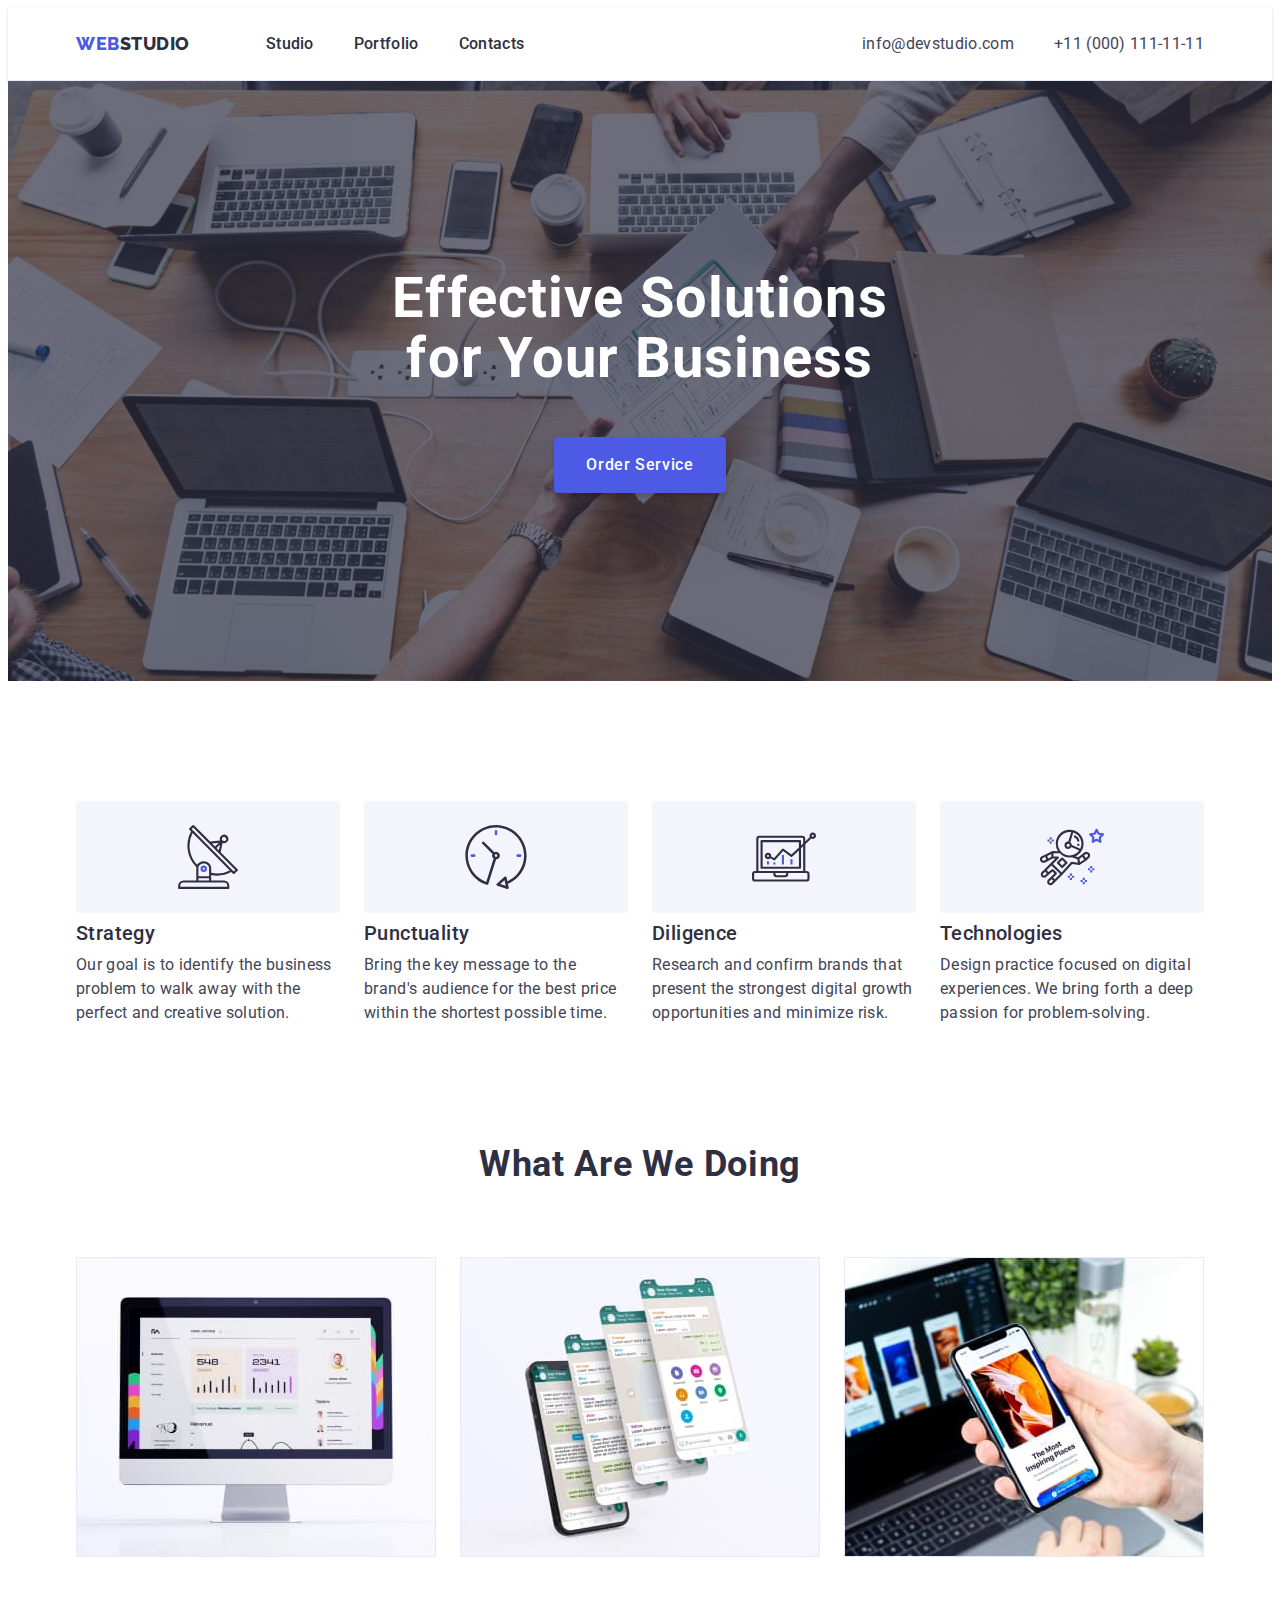
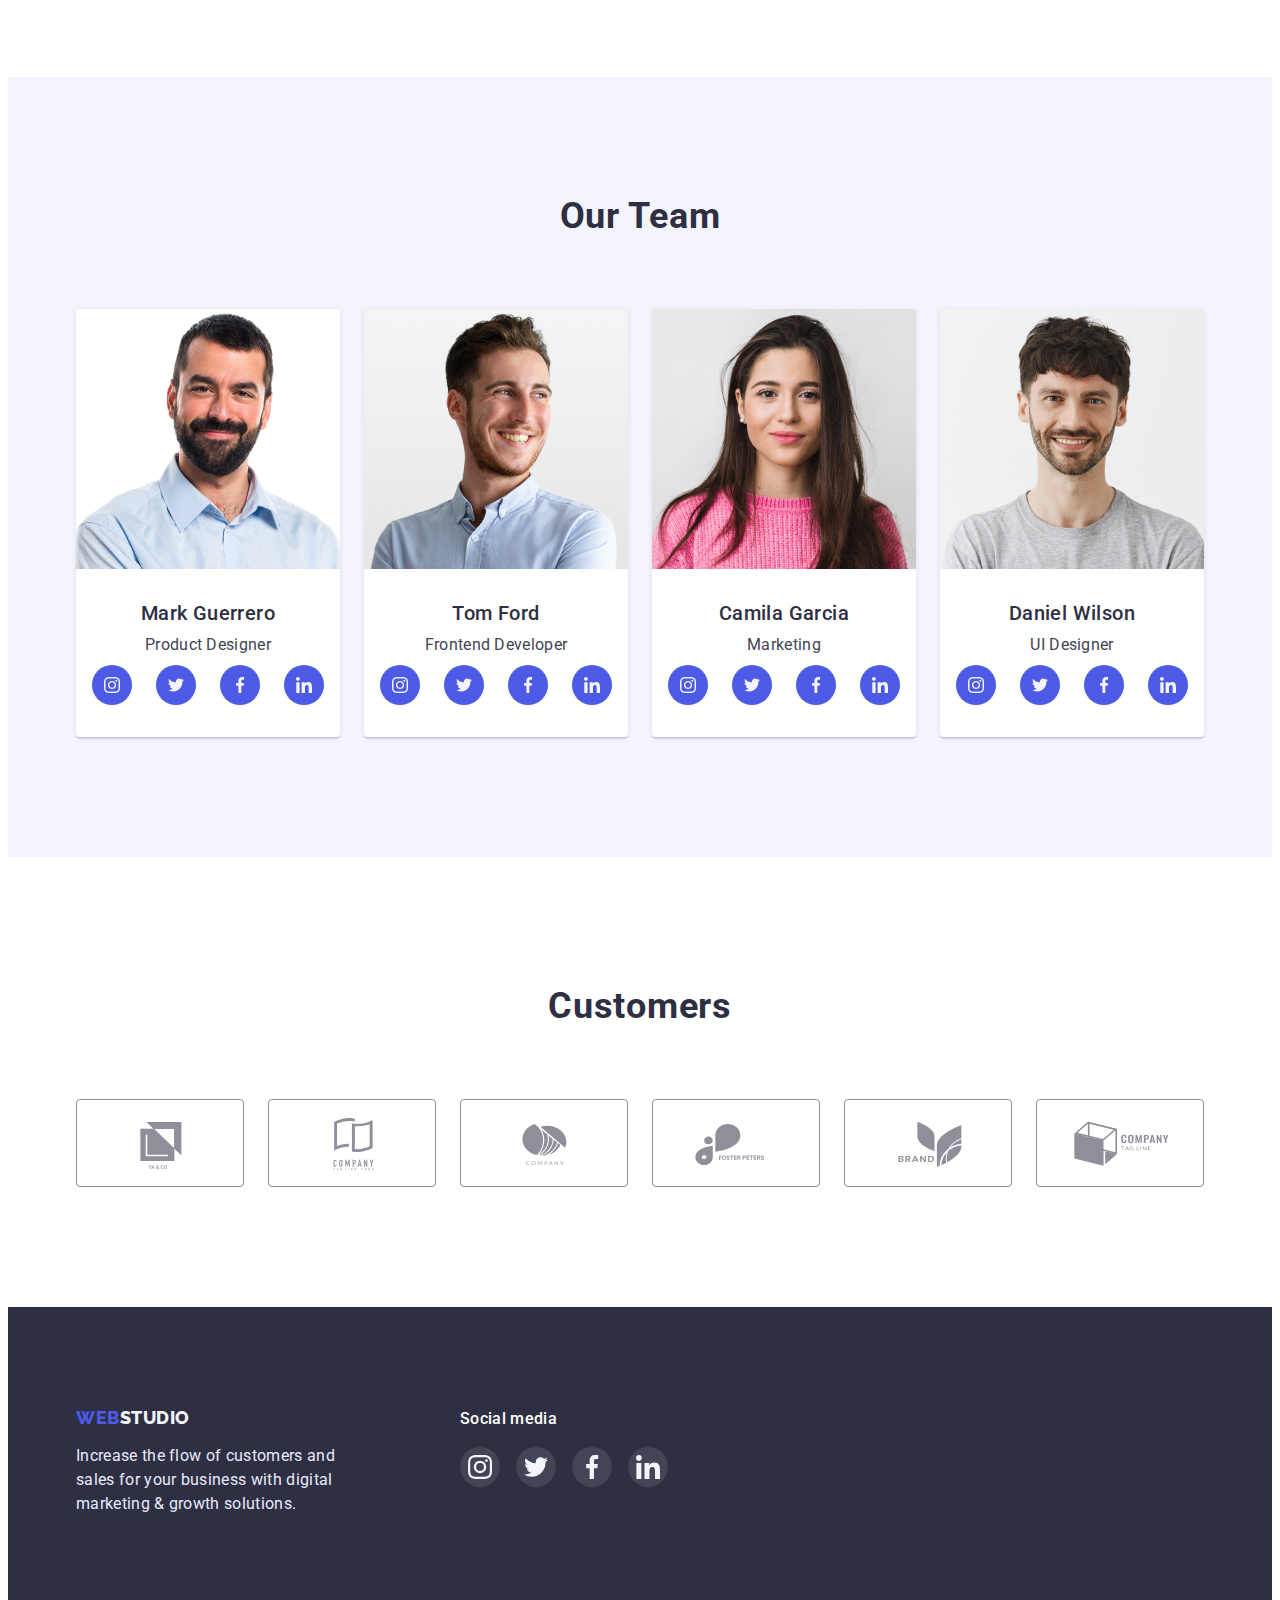
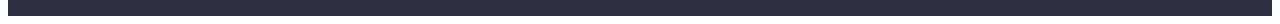
==== index.html @ 8985b39b "Initial commit" ====
<!DOCTYPE html>
<html lang="en">
  <head>
    <meta charset="UTF-8" />
    <meta http-equiv="X-UA-Compatible" content="IE=edge" />
    <meta name="viewport" content="width=device-width, initial-scale=1.0" />
    <title>WebStudio</title>
    <link rel="preconnect" href="https://fonts.googleapis.com" />
    <link rel="preconnect" href="https://fonts.gstatic.com" crossorigin />
    <link
      href="https://fonts.googleapis.com/css2?family=Raleway:wght@800&family=Roboto:wght@400;500;700;900&display=swap"
      rel="stylesheet"
    />
    <link
      rel="stylesheet"
      href="https://cdnjs.cloudflare.com/ajax/libs/modern-normalize/1.1.0/modern-normalize.min.css"
      integrity="sha512-wpPYUAdjBVSE4KJnH1VR1HeZfpl1ub8YT/NKx4PuQ5NmX2tKuGu6U/JRp5y+Y8XG2tV+wKQpNHVUX03MfMFn9Q=="
      crossorigin="anonymous"
      referrerpolicy="no-referrer"
    />
    <link rel="stylesheet" href="./css/styles.css" />
  </head>
  <body>
    <!-- Top line -->
    <header class="top-line">
      <div class="container">
        <div class="nav-box">
          <nav class="navigation">
            <a href="./index.html" class="logo link"
              >Web<span class="decoration-color">Studio</span></a
            >
            <ul class="site-nav list">
              <li class="site-nav-item">
                <a href="./index.html" class="link">Studio</a>
              </li>
              <li class="site-nav-item">
                <a href="./portfolio.html" class="link">Portfolio</a>
              </li>
              <li class="site-nav-item">
                <a href="" class="link">Contacts</a>
              </li>
            </ul>
          </nav>

          <address class="contact">
            <ul class="contact-list list">
              <li class="contact-item">
                <a href="mailto:info@devstudio.com" class="contact-list link"
                  >info@devstudio.com</a
                >
              </li>
              <li class="contact-item">
                <a href="tel:+110001111111" class="contact-list link"
                  >+11 (000) 111-11-11</a
                >
              </li>
            </ul>
          </address>
        </div>
      </div>
    </header>
    <main>
      <!-- hero image -->
      <section class="hero-image">
        <h1 class="hero-text">Effective Solutions for Your Business</h1>
        <button type="button" class="button">Order Service</button>
      </section>
      <!-- Section 1 -->
      <section class="features">
        <div class="container">
          <h2 class="features-title section-title">Features</h2>
          <ul class="features-list list">
            <li class="features-item">
              <div class="feature-icon">
                <svg class="feature-icon-list" width="64" height="64">
                  <use href="./images/icons.svg#icon-antenna"></use>
                </svg>
              </div>
              <h3 class="description-title">Strategy</h3>
              <p class="features-text text">
                Our goal is to identify the business problem to walk away with
                the perfect and creative solution.
              </p>
            </li>
            <li class="features-item">
              <div class="feature-icon">
                <svg class="feature-icon-list" width="64" height="64">
                  <use href="./images/icons.svg#icon-clock"></use>
                </svg>
              </div>
              <h3 class="description-title">Punctuality</h3>
              <p class="features-text text">
                Bring the key message to the brand's audience for the best price
                within the shortest possible time.
              </p>
            </li>
            <li class="features-item">
              <div class="feature-icon">
                <svg class="feature-icon-list" width="64" height="64">
                  <use href="./images/icons.svg#icon-diagram"></use>
                </svg>
              </div>
              <h3 class="description-title">Diligence</h3>
              <p class="features-text text">
                Research and confirm brands that present the strongest digital
                growth opportunities and minimize risk.
              </p>
            </li>
            <li class="features-item">
              <div class="feature-icon">
                <svg class="feature-icon-list" width="64" height="64">
                  <use href="./images/icons.svg#icon-astronaut"></use>
                </svg>
              </div>
              <h3 class="description-title">Technologies</h3>
              <p class="features-text text">
                Design practice focused on digital experiences. We bring forth a
                deep passion for problem-solving.
              </p>
            </li>
          </ul>
        </div>
      </section>
      <!-- Section 2 -->
      <section class="our-job">
        <div class="container">
          <h2 class="job section-title">What are we doing</h2>
          <ul class="our-job-list list">
            <li class="our-job-item">
              <img src="./images/img1.jpg" alt="monitor screen" width="360" />
            </li>
            <li class="our-job-item">
              <img
                src="./images/img2.jpg"
                alt="mobile tel screens"
                width="360"
              />
            </li>
            <li class="our-job-item">
              <img
                src="./images/img3.jpg"
                alt="telephone in hand"
                width="360"
              />
            </li>
          </ul>
        </div>
      </section>
      <!-- Section 3 -->
      <section class="our-team-section">
        <div class="container">
          <h2 class="team section-title">Our Team</h2>
          <ul class="team-list list">
            <li class="team-list-item">
              <img
                src="./images/team1.jpg"
                alt="Product Designer"
                width="264"
              />
              <h3 class="team-item description-title">Mark Guerrero</h3>
              <p class="text">Product Designer</p>
              <div class="social-links">
                <ul class="social-link-list list">
                  <li class="social-link-item">
                    <a href="" class="social-link">
                      <svg class="social-link-icon" width="16" height="16">
                        <use href="./images/icons.svg#icon-instagram"></use>
                      </svg>
                    </a>
                  </li>
                  <li class="social-link-item">
                    <a href="" class="social-link">
                      <svg class="social-link-icon" width="16" height="16">
                        <use href="./images/icons.svg#icon-twitter"></use>
                      </svg>
                    </a>
                  </li>
                  <li class="social-link-item">
                    <a href="" class="social-link">
                      <svg class="social-link-icon" width="16" height="16">
                        <use href="./images/icons.svg#icon-facebook"></use>
                      </svg>
                    </a>
                  </li>
                  <li class="social-link-item">
                    <a href="" class="social-link">
                      <svg class="social-link-icon" width="16" height="16">
                        <use href="./images/icons.svg#icon-linkedin"></use>
                      </svg>
                    </a>
                  </li>
                </ul>
              </div>
            </li>
            <li class="team-list-item">
              <img
                src="./images/team2.jpg"
                alt="Frontend Developer"
                width="264"
              />
              <h3 class="team-item description-title">Tom Ford</h3>
              <p class="text">Frontend Developer</p>
              <div class="social-links">
                <ul class="social-link-list list">
                  <li class="social-link-item">
                    <a href="" class="social-link">
                      <svg class="social-link-icon" width="16" height="16">
                        <use href="./images/icons.svg#icon-instagram"></use>
                      </svg>
                    </a>
                  </li>
                  <li class="social-link-item">
                    <a href="" class="social-link">
                      <svg class="social-link-icon" width="16" height="16">
                        <use href="./images/icons.svg#icon-twitter"></use>
                      </svg>
                    </a>
                  </li>
                  <li class="social-link-item">
                    <a href="" class="social-link">
                      <svg class="social-link-icon" width="16" height="16">
                        <use href="./images/icons.svg#icon-facebook"></use>
                      </svg>
                    </a>
                  </li>
                  <li class="social-link-item">
                    <a href="" class="social-link">
                      <svg class="social-link-icon" width="16" height="16">
                        <use href="./images/icons.svg#icon-linkedin"></use>
                      </svg>
                    </a>
                  </li>
                </ul>
              </div>
            </li>
            <li class="team-list-item">
              <img src="./images/team3.jpg" alt="Marketing" width="264" />
              <h3 class="team-item description-title">Camila Garcia</h3>
              <p class="text">Marketing</p>
              <div class="social-links">
                <ul class="social-link-list list">
                  <li class="social-link-item">
                    <a href="" class="social-link">
                      <svg class="social-link-icon" width="16" height="16">
                        <use href="./images/icons.svg#icon-instagram"></use>
                      </svg>
                    </a>
                  </li>
                  <li class="social-link-item">
                    <a href="" class="social-link">
                      <svg class="social-link-icon" width="16" height="16">
                        <use href="./images/icons.svg#icon-twitter"></use>
                      </svg>
                    </a>
                  </li>
                  <li class="social-link-item">
                    <a href="" class="social-link">
                      <svg class="social-link-icon" width="16" height="16">
                        <use href="./images/icons.svg#icon-facebook"></use>
                      </svg>
                    </a>
                  </li>
                  <li class="social-link-item">
                    <a href="" class="social-link">
                      <svg class="social-link-icon" width="16" height="16">
                        <use href="./images/icons.svg#icon-linkedin"></use>
                      </svg>
                    </a>
                  </li>
                </ul>
              </div>
            </li>
            <li class="team-list-item">
              <img src="./images/team4.jpg" alt="UI Designer" width="264" />
              <h3 class="team-item description-title">Daniel Wilson</h3>
              <p class="text">UI Designer</p>
              <div class="social-links">
                <ul class="social-link-list list">
                  <li class="social-link-item">
                    <a href="" class="social-link">
                      <svg class="social-link-icon" width="16" height="16">
                        <use href="./images/icons.svg#icon-instagram"></use>
                      </svg>
                    </a>
                  </li>
                  <li class="social-link-item">
                    <a href="" class="social-link">
                      <svg class="social-link-icon" width="16" height="16">
                        <use href="./images/icons.svg#icon-twitter"></use>
                      </svg>
                    </a>
                  </li>
                  <li class="social-link-item">
                    <a href="" class="social-link">
                      <svg class="social-link-icon" width="16" height="16">
                        <use href="./images/icons.svg#icon-facebook"></use>
                      </svg>
                    </a>
                  </li>
                  <li class="social-link-item">
                    <a href="" class="social-link">
                      <svg class="social-link-icon" width="16" height="16">
                        <use href="./images/icons.svg#icon-linkedin"></use>
                      </svg>
                    </a>
                  </li>
                </ul>
              </div>
            </li>
          </ul>
        </div>
      </section>
      <!-- Section 4 -->
      <section class="customers">
        <div class="container">
          <h2 class="customers-title section-title">Customers</h2>
          <ul class="customers-list list">
            <li class="customers-list-item">
              <a href="" class="customers-link">
                <svg class="customers-icon" width="104" height="56">
                  <use href="./images/icons.svg#icon-logo-company1"></use>
                </svg>
              </a>
            </li>
            <li class="customers-list-item">
              <a href="" class="customers-link">
                <svg class="customers-icon" width="104" height="56">
                  <use href="./images/icons.svg#icon-logo-company2"></use>
                </svg>
              </a>
            </li>
            <li class="customers-list-item">
              <a href="" class="customers-link">
                <svg class="customers-icon" width="104" height="56">
                  <use href="./images/icons.svg#icon-logo-company3"></use>
                </svg>
              </a>
            </li>
            <li class="customers-list-item">
              <a href="" class="customers-link">
                <svg class="customers-icon" width="104" height="56">
                  <use href="./images/icons.svg#icon-logo-company4"></use>
                </svg>
              </a>
            </li>
            <li class="customers-list-item">
              <a href="" class="customers-link">
                <svg class="customers-icon" width="104" height="56">
                  <use href="./images/icons.svg#icon-logo-company5"></use>
                </svg>
              </a>
            </li>
            <li class="customers-list-item">
              <a href="" class="customers-link">
                <svg class="customers-icon" width="104" height="56">
                  <use href="./images/icons.svg#icon-logo-company6"></use>
                </svg>
              </a>
            </li>
          </ul>
        </div>
      </section>
    </main>
    <!-- Footer -->
    <footer class="footer">
      <div class="footer-content container">
        <div class="footer-logo">
          <a href="./index.html" class="logo link"
            >Web<span class="decoration-color-footer">Studio</span></a
          >
          <p class="footer-text">
            Increase the flow of customers and sales for your business with
            digital marketing & growth solutions.
          </p>
        </div>

        <div class="footer-social-links">
          <p class="soc-link-text">Social media</p>
          <ul class="footer-social-list list">
            <li class="footer-social-item">
              <a href="" class="footer-social-link">
                <svg class="footer-social-icon" width="24" height="24">
                  <use href="./images/icons.svg#icon-instagram"></use>
                </svg>
              </a>
            </li>
            <li class="footer-social-item">
              <a href="" class="footer-social-link">
                <svg class="footer-social-icon" width="24" height="24">
                  <use href="./images/icons.svg#icon-twitter"></use>
                </svg>
              </a>
            </li>
            <li class="footer-social-item">
              <a href="" class="footer-social-link">
                <svg class="footer-social-icon" width="24" height="24">
                  <use href="./images/icons.svg#icon-facebook"></use>
                </svg>
              </a>
            </li>
            <li class="footer-social-item">
              <a href="" class="footer-social-link">
                <svg class="footer-social-icon" width="24" height="24">
                  <use href="./images/icons.svg#icon-linkedin"></use>
                </svg>
              </a>
            </li>
          </ul>
        </div>
      </div>
    </footer>
  </body>
</html>
---- css/styles.css ----
:root {
  --primery-text-color: #434455;
  --title-text-color: #2e2f42;
  --main-beckground-color: #e5e5e5;
  --dark-beckground-color: #2e2f42;
  --primery-brand: #4d5ae5;
  --accent: #e7e9fc;
  --white: #ffffff;
  --light: #f4f4fd;
  --subtitle-text: #8e8f99;
  --pressed: #404bbf;
  --success: #31d0aa;

  --card-set-gap: 24px;
}

html {
  box-sizing: border-box;
}
*,
*::before,
*::after {
  box-sizing: border-box;
}

body {
  background-color: var(--white);
  color: var(--primery-text-color);
  font-family: "Roboto", sans-serif;
  font-size: 16px;
}

h1,
h2,
h3,
h4,
h5,
h6,
p,
ul {
  margin: 0;
  padding: 0;
}

img {
  display: block;
  max-width: 100%;
  height: auto;
}

.list {
  list-style: none;
}

.link {
  text-decoration: none;
}

.text {
  color: var(--primery-text-color);
  line-height: 1.5;
  letter-spacing: 0.02em;
}

/* header */
.top-line {
  border-bottom: 1px solid #e7e9fc;
  box-shadow: 0px 2px 1px rgba(46, 47, 66, 0.08),
    0px 1px 1px rgba(46, 47, 66, 0.16), 0px 1px 6px rgba(46, 47, 66, 0.08);
}

/* outline: 2px solid tomato; */

.container {
  width: 1158px;
  margin: 0 auto;
  padding: 0 15px;
}

.nav-box {
  display: flex;
}

.logo {
  font-family: "Raleway", sans-serif;
  font-style: normal;
  font-weight: 800;
  font-size: 18px;
  line-height: 1.17;
  letter-spacing: 0.03em;
  text-transform: uppercase;
  color: var(--primery-brand);
}

.navigation {
  display: flex;
  align-items: center;
}

.decoration-color {
  color: var(--title-text-color);
}

.site-nav {
  display: flex;
  margin-left: 76px;

  font-weight: 500;
  line-height: 1.5;
  letter-spacing: 0.02em;
}

.site-nav .site-nav-item + .site-nav-item {
  margin-left: 40px;
}

.site-nav .link {
  display: block;
  padding-top: 24px;
  padding-bottom: 24px;

  color: var(--title-text-color);
}

.site-nav .link:hover,
.site-nav .link:focus {
  color: var(--pressed);
}

.contact {
  margin-left: auto;

  font-style: normal;
}

.contact-list {
  display: flex;

  color: var(--primery-text-color);
  line-height: 1.5;
  letter-spacing: 0.02em;
}

.contact-list .contact-item + .contact-item {
  margin-left: 40px;
}

.contact-list .link {
  display: block;
  padding-top: 24px;
  padding-bottom: 24px;
}

.contact-list .link:hover,
.contact-list .link:focus {
  color: var(--pressed);
}

/* hero image */
.hero-image {
  margin: 0 auto;
  padding: 188px 0;
  max-width: 1440px;

  background-image: linear-gradient(
      rgba(46, 47, 66, 0.7),
      rgba(46, 47, 66, 0.7)
    ),
    url(../images/hero-bg.jpg);
  background-repeat: no-repeat;
  background-position: center;
  background-size: cover;
  background-color: var(--dark-beckground-color);

  color: var(--white);
  text-align: center;
}

.hero-text {
  width: 496px;
  margin: 0 auto;

  font-size: 56px;
  line-height: 1.07;
  text-align: center;
  letter-spacing: 0.02em;
}

/* button */
.button {
  padding: 16px 32px;
  margin-top: 48px;
  min-width: 169px;
  border: transparent;
  border-radius: 4px;
  box-shadow: 0px 4px 4px rgba(0, 0, 0, 0.15);

  color: var(--white);
  background-color: var(--primery-brand);
  font-family: "Roboto", sans-serif;
  font-weight: 500;
  font-size: 16px;
  line-height: 1.5;
  letter-spacing: 0.04em;
  cursor: pointer;
}

.button:hover,
.button:focus {
  background-color: var(--pressed);
  color: var(--white);
  border-color: transparent;
  outline: none;
}

.button-portfolio {
  border-radius: 4px;
  padding: 12px 24px;
  min-width: 69px;
  border: 1px solid #e7e9fc;

  color: var(--primery-brand);
  background-color: var(--light);
  font-family: "Roboto", sans-serif;
  font-weight: 500;
  font-size: 16px;
  line-height: 1.5;
  letter-spacing: 0.04em;
  cursor: pointer;
}

.button-portfolio:hover,
.button-portfolio:focus {
  background-color: var(--pressed);
  color: var(--white);
  border-color: transparent;
  outline: none;
  box-shadow: 0px 3px 1px rgba(0, 0, 0, 0.1), 0px 2px 1px rgba(0, 0, 0, 0.08),
    0px 2px 2px rgba(0, 0, 0, 0.12);
}

/* .button.primery {
  color: var(--white);
  background-color: var(--pressed);
}

.button.secondary {
  color: var(--primery-brand);
  background-color: var(--light);
} */

/* section 1 */
.features {
  padding-top: 120px;
  padding-bottom: 120px;
}

.features-title {
  position: absolute;
  width: 1px;
  height: 1px;
  margin: -1px;
  border: 0;
  padding: 0;
  white-space: nowrap;
  clip-path: inset(100%);
  clip: rect(0 0 0 0);
  overflow: hidden;
}

.features-list {
  display: flex;
  justify-content: space-between;
}

.features-list > .features-item {
  flex-basis: calc((100% - 72px) / 4);
}

.feature-icon {
  display: flex;
  align-items: center;
  justify-content: center;
  min-height: 112px;
  margin-bottom: 8px;
  border-radius: 4px;

  background-color: var(--light);
}

.description-title {
  margin-bottom: 8px;

  font-weight: 500;
  color: var(--title-text-color);
  font-size: 20px;
  line-height: 1.2;
  letter-spacing: 0.02em;
}

/* section 2 */
.our-job {
  padding-bottom: 120px;
}

.section-title {
  font-size: 36px;
  line-height: 1.11;
  text-align: center;
  letter-spacing: 0.02em;
  text-transform: capitalize;
  color: var(--title-text-color);
}

.our-job-list {
  display: flex;
  margin-top: 72px;
  justify-content: space-between;
}

.our-job-list > .our-job-item {
  flex-basis: calc((100% - 48px) / 3);
}

/* section 3 */
.our-team-section {
  padding-top: 120px;
  padding-bottom: 120px;

  background-color: var(--light);
}

.team-list {
  display: flex;
  justify-content: space-between;
  margin-top: 72px;
}

.team-list-item {
  padding-bottom: 32px;
  text-align: center;
  box-shadow: 0px 1px 6px rgba(46, 47, 66, 0.08),
    0px 1px 1px rgba(46, 47, 66, 0.16), 0px 2px 1px rgba(46, 47, 66, 0.08);
  border-radius: 0px 0px 4px 4px;

  background-color: var(--white);
}

.team-item {
  margin-top: 32px;
}

.social-links {
  margin-top: 8px;
}

.social-link-list {
  display: flex;
  justify-content: center;
  align-items: center;
  gap: 24px;
  margin-top: 8px;
}

.social-link {
  display: flex;
  justify-content: center;
  align-items: center;
  width: 40px;
  height: 40px;
  border-radius: 50%;
  background-color: var(--primery-brand);
}

.social-link:hover,
.social-link:focus {
  background-color: var(--pressed);
  outline: none;
}

.social-link-icon {
  fill: var(--light);
}

/* section 4 */
.customers {
  padding-top: 130px;
  padding-bottom: 120px;
}

.customers-list {
  display: flex;
  justify-content: center;
  align-items: center;
  gap: 24px;
  margin-top: 72px;
}

.customers-link {
  display: flex;
  justify-content: center;
  align-items: center;
  width: 168px;
  height: 88px;
  border: 1px solid var(--subtitle-text);
  border-radius: 4px;
}

.customers-link:hover,
.customers-link:focus {
  color: var(--pressed);
  border-color: var(--pressed);
}

.customers-icon {
  fill: var(--subtitle-text);
}

.customers-link:hover .customers-icon,
.customers-link:focus .customers-icon {
  fill: var(--pressed);
}

/* footer */
.footer {
  padding-top: 100px;
  padding-bottom: 100px;

  background-color: var(--dark-beckground-color);
  color: var(--accent);
}

.footer-content {
  display: flex;
  align-items: flex-start;
}

.footer-logo {
  width: 264px;
}

.decoration-color-footer {
  color: var(--light);
}

.footer-text {
  margin-top: 16px;
  width: 264px;

  line-height: 1.5;
  letter-spacing: 0.02em;
}

.footer-social-links {
  width: 208px;
  margin-left: 120px;
}

.soc-link-text {
  font-weight: 500;
  line-height: 1.5;
  letter-spacing: 0.02em;
  color: var(--white);
}

.footer-social-list {
  display: flex;
  justify-content: center;
  align-items: center;
  gap: 16px;
  margin-top: 16px;
}

.footer-social-link {
  display: flex;
  justify-content: center;
  align-items: center;
  width: 40px;
  height: 40px;
  border-radius: 50%;
  background-color: rgba(255, 255, 255, 0.1);
}

.footer-social-link:hover,
.footer-social-link:focus {
  background-color: var(--success);
  outline: none;
}

.footer-social-icon {
  fill: var(--light);
}

/* Portfolio */
.portfolio-hero {
  padding-top: 96px;
  padding-bottom: 120px;
}

.portfolio-main {
  position: absolute;
  width: 1px;
  height: 1px;
  margin: -1px;
  border: 0;
  padding: 0;
  white-space: nowrap;
  clip-path: inset(100%);
  clip: rect(0 0 0 0);
  overflow: hidden;
}

/* portfolio nav */

.portfolio-nav {
  margin-right: auto;
  margin-left: auto;
  margin-bottom: 72px;
  display: flex;
  justify-content: center;
}

.portfolio-nav > .portfolio-nav-item + .portfolio-nav-item {
  margin-left: 24px;
}

.portfolio-list {
  display: flex;
  flex-wrap: wrap;
  row-gap: 48px;
  column-gap: 24px;
}

.portfolio-list > .portfolio-item {
  flex-basis: calc((100% - 48px) / 3);
}

.card-link {
  display: block;
}

.card-link:hover,
.card-link:focus {
  box-shadow: 0px 1px 6px rgba(46, 47, 66, 0.08),
    0px 1px 1px rgba(46, 47, 66, 0.16), 0px 2px 1px rgba(46, 47, 66, 0.08);
}

.card-content {
  padding-top: 32px;
  padding-bottom: 32px;
  padding-left: 16px;
  border-left: 1px solid #e7e9fc;
  border-right: 1px solid #e7e9fc;
  border-bottom: 1px solid #e7e9fc;
}

.card {
  position: relative;
  overflow: hidden;
}

.overlay {
  position: absolute;
  left: 0;
  top: 0;
  width: 100%;
  height: 100%;
  overflow: auto;
  transform: translate(0, 100%);
  transition: transform 250ms cubic-bezier(0.4, 0, 0.2, 1);

  padding-top: 40px;
  padding-right: 32px;
  padding-left: 32px;
  color: var(--light);
  background-color: var(--primery-brand);
}

.card-link:hover .overlay,
.card-link:focus .overlay {
  transform: translate(0, 0);
}
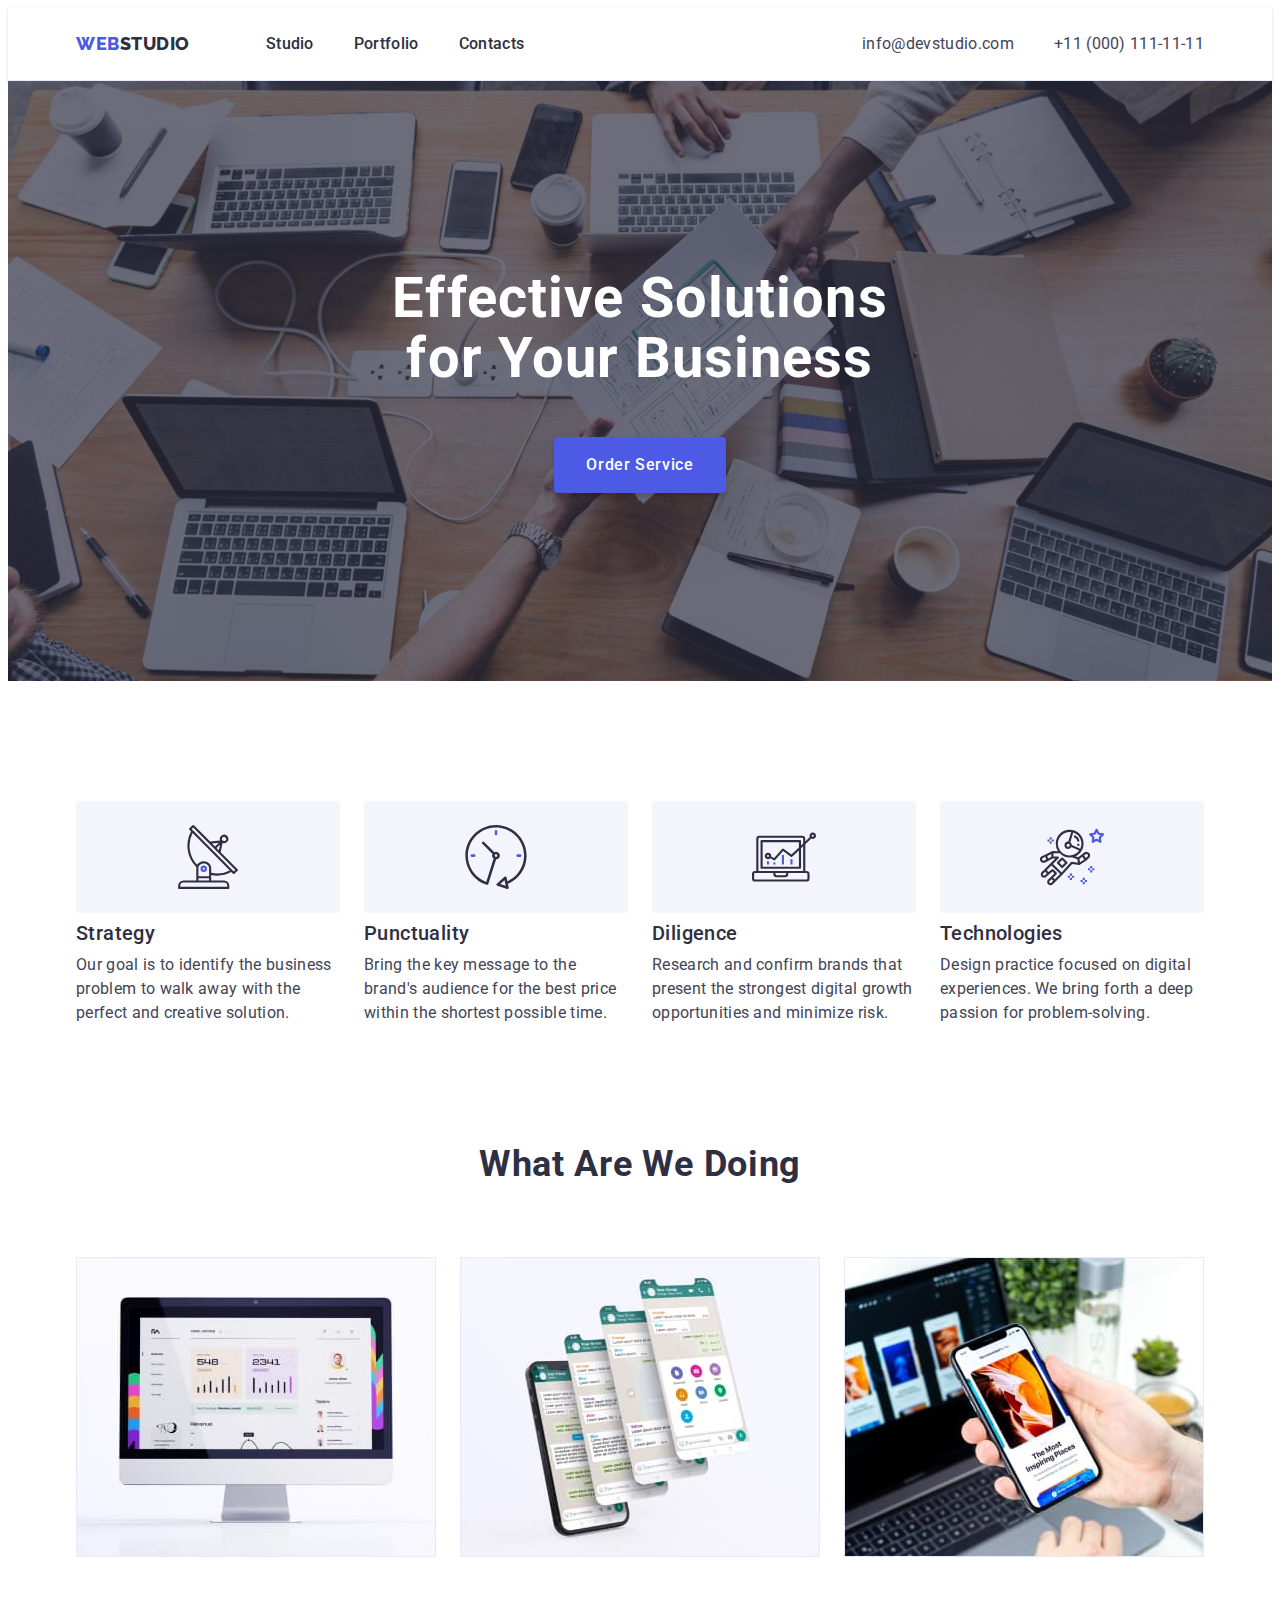
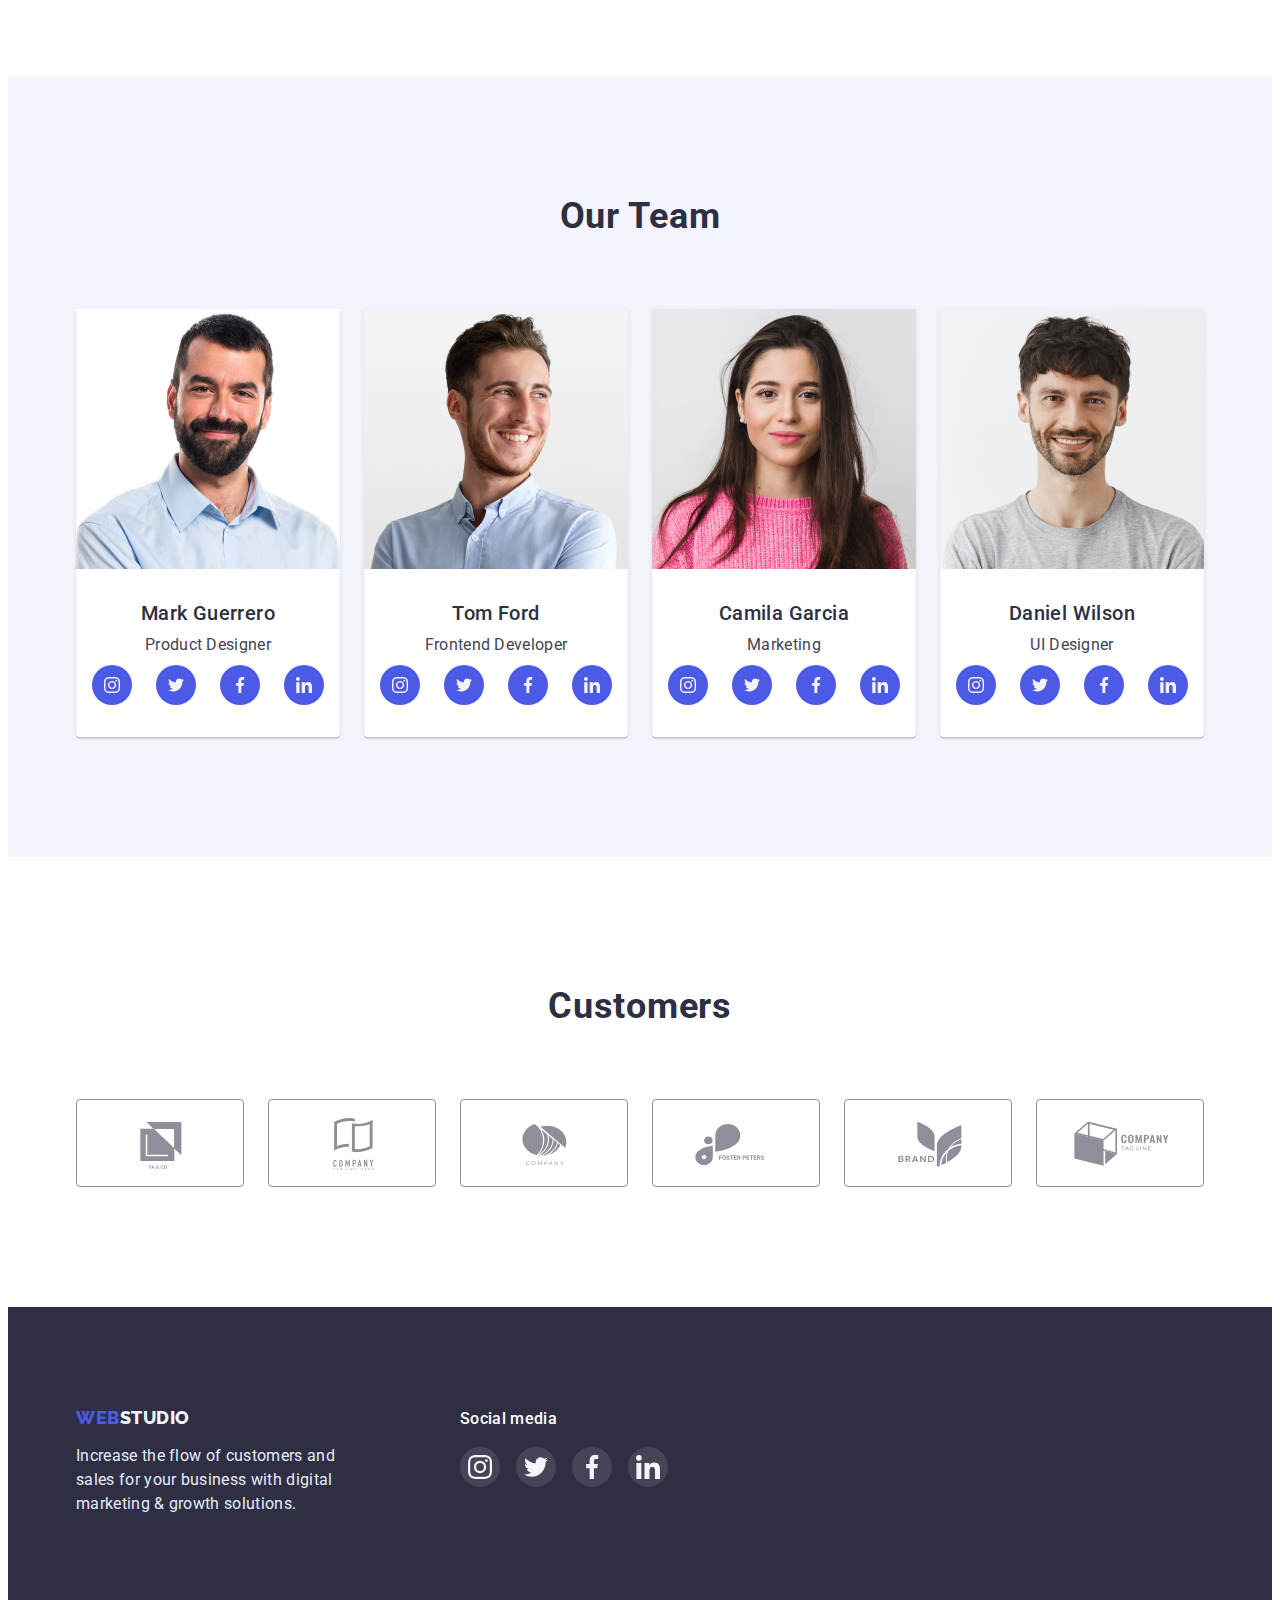
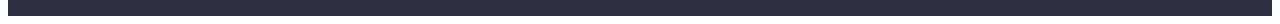
==== commit 671559a1: "Update HW05" ====
--- a/index.html
+++ b/index.html
@@ -31,13 +31,15 @@
             >
             <ul class="site-nav list">
               <li class="site-nav-item">
-                <a href="./index.html" class="link">Studio</a>
+                <a href="./index.html" class="site-nav-link link">Studio</a>
               </li>
               <li class="site-nav-item">
-                <a href="./portfolio.html" class="link">Portfolio</a>
+                <a href="./portfolio.html" class="site-nav-link link"
+                  >Portfolio</a
+                >
               </li>
               <li class="site-nav-item">
-                <a href="" class="link">Contacts</a>
+                <a href="" class="site-nav-link link">Contacts</a>
               </li>
             </ul>
           </nav>
@@ -45,12 +47,12 @@
           <address class="contact">
             <ul class="contact-list list">
               <li class="contact-item">
-                <a href="mailto:info@devstudio.com" class="contact-list link"
+                <a href="mailto:info@devstudio.com" class="contact-link link"
                   >info@devstudio.com</a
                 >
               </li>
               <li class="contact-item">
-                <a href="tel:+110001111111" class="contact-list link"
+                <a href="tel:+110001111111" class="contact-link link"
                   >+11 (000) 111-11-11</a
                 >
               </li>
@@ -63,7 +65,9 @@
       <!-- hero image -->
       <section class="hero-image">
         <h1 class="hero-text">Effective Solutions for Your Business</h1>
-        <button type="button" class="button">Order Service</button>
+        <button type="button" class="button" data-modal-open>
+          Order Service
+        </button>
       </section>
       <!-- Section 1 -->
       <section class="features">
@@ -409,5 +413,17 @@
         </div>
       </div>
     </footer>
+
+    <!-- Modal window -->
+    <div class="backdrop is-hidden" data-modal>
+      <div class="modal">
+        <button type="button" class="close-modal-btn" data-modal-close>
+          <svg class="close-modal-icon" width="8px" height="8px">
+            <use href="./images/icons.svg#icon-close-modal"></use>
+          </svg>
+        </button>
+      </div>
+    </div>
+    <script src="./js/madal.js"></script>
   </body>
 </html>
--- a/css/styles.css
+++ b/css/styles.css
@@ -48,6 +48,10 @@
   height: auto;
 }
 
+button {
+  cursor: pointer;
+}
+
 .list {
   list-style: none;
 }
@@ -114,17 +118,40 @@
   margin-left: 40px;
 }
 
-.site-nav .link {
+.site-nav-link {
+  position: relative;
   display: block;
   padding-top: 24px;
   padding-bottom: 24px;
 
   color: var(--title-text-color);
-}
-
-.site-nav .link:hover,
-.site-nav .link:focus {
+
+  transition: color 250ms cubic-bezier(0.4, 0, 0.2, 1);
+}
+.site-nav-link:hover,
+.site-nav-link:focus {
   color: var(--pressed);
+}
+
+.site-nav-link::after {
+  content: "";
+  position: absolute;
+  left: 0;
+  bottom: 0;
+
+  display: block;
+  width: 100%;
+  height: 4px;
+  border-radius: 2px;
+  background-color: var(--pressed);
+  opacity: 0;
+
+  transition: opacity 250ms cubic-bezier(0.4, 0, 0.2, 1);
+}
+
+.site-nav-link:hover::after,
+.site-nav-link:focus::after {
+  opacity: 1;
 }
 
 .contact {
@@ -135,24 +162,26 @@
 
 .contact-list {
   display: flex;
-
-  color: var(--primery-text-color);
-  line-height: 1.5;
-  letter-spacing: 0.02em;
 }
 
 .contact-list .contact-item + .contact-item {
   margin-left: 40px;
 }
 
-.contact-list .link {
+.contact-link {
   display: block;
   padding-top: 24px;
   padding-bottom: 24px;
-}
-
-.contact-list .link:hover,
-.contact-list .link:focus {
+
+  transition: color 250ms cubic-bezier(0.4, 0, 0.2, 1);
+
+  color: var(--primery-text-color);
+  line-height: 1.5;
+  letter-spacing: 0.02em;
+}
+
+.contact-link:hover,
+.contact-link:focus {
   color: var(--pressed);
 }
 
@@ -195,6 +224,9 @@
   border-radius: 4px;
   box-shadow: 0px 4px 4px rgba(0, 0, 0, 0.15);
 
+  transition: color 250ms cubic-bezier(0.4, 0, 0.2, 1),
+    background-color 250ms cubic-bezier(0.4, 0, 0.2, 1);
+
   color: var(--white);
   background-color: var(--primery-brand);
   font-family: "Roboto", sans-serif;
@@ -202,7 +234,6 @@
   font-size: 16px;
   line-height: 1.5;
   letter-spacing: 0.04em;
-  cursor: pointer;
 }
 
 .button:hover,
@@ -219,14 +250,18 @@
   min-width: 69px;
   border: 1px solid #e7e9fc;
 
-  color: var(--primery-brand);
-  background-color: var(--light);
   font-family: "Roboto", sans-serif;
   font-weight: 500;
   font-size: 16px;
   line-height: 1.5;
   letter-spacing: 0.04em;
-  cursor: pointer;
+
+  color: var(--primery-brand);
+  background-color: var(--light);
+
+  transition: color 250ms cubic-bezier(0.4, 0, 0.2, 1),
+    background-color 250ms cubic-bezier(0.4, 0, 0.2, 1),
+    box-shadow 250ms cubic-bezier(0.4, 0, 0.2, 1);
 }
 
 .button-portfolio:hover,
@@ -370,6 +405,8 @@
   height: 40px;
   border-radius: 50%;
   background-color: var(--primery-brand);
+
+  transition: background-color 250ms cubic-bezier(0.4, 0, 0.2, 1);
 }
 
 .social-link:hover,
@@ -404,6 +441,8 @@
   height: 88px;
   border: 1px solid var(--subtitle-text);
   border-radius: 4px;
+
+  transition: border-color 250ms cubic-bezier(0.4, 0, 0.2, 1);
 }
 
 .customers-link:hover,
@@ -414,6 +453,8 @@
 
 .customers-icon {
   fill: var(--subtitle-text);
+
+  transition: fill 250ms cubic-bezier(0.4, 0, 0.2, 1);
 }
 
 .customers-link:hover .customers-icon,
@@ -479,6 +520,8 @@
   height: 40px;
   border-radius: 50%;
   background-color: rgba(255, 255, 255, 0.1);
+
+  transition: background-color 250ms cubic-bezier(0.4, 0, 0.2, 1);
 }
 
 .footer-social-link:hover,
@@ -537,6 +580,7 @@
 
 .card-link {
   display: block;
+  transition: box-shadow 250ms cubic-bezier(0.4, 0, 0.2, 1);
 }
 
 .card-link:hover,
@@ -580,3 +624,67 @@
 .card-link:focus .overlay {
   transform: translate(0, 0);
 }
+
+/* Modal window */
+.backdrop {
+  position: fixed;
+  top: 0;
+  left: 0;
+  z-index: 100;
+  width: 100%;
+  height: 100%;
+  background-color: rgba(46, 47, 66, 0.4);
+
+  transition: opacity 250ms cubic-bezier(0.4, 0, 0.2, 1),
+    visibility 250ms cubic-bezier(0.4, 0, 0.2, 1);
+}
+
+.backdrop.is-hidden {
+  opacity: 0;
+  visibility: hidden;
+  pointer-events: none;
+}
+
+.modal {
+  position: absolute;
+  top: 50%;
+  left: 50%;
+  transform: translate(-50%, -50%);
+  width: 408px;
+  height: 576px;
+  background-color: var(--white);
+}
+
+.close-modal-btn {
+  position: absolute;
+  top: 24px;
+  right: 24px;
+  display: flex;
+  justify-content: center;
+  align-items: center;
+  width: 24px;
+  height: 24px;
+  border-radius: 50%;
+
+  background-color: var(--accent);
+  border: 1px solid rgba(0, 0, 0, 0.1);
+  padding: 0;
+
+  transition: background-color 250ms cubic-bezier(0.4, 0, 0.2, 1);
+}
+
+.close-modal-btn:hover,
+.close-modal-btn:focus {
+  background-color: var(--pressed);
+  outline: none;
+}
+
+.close-modal-icon {
+  fill: var(--dark-beckground-color);
+  transition: fill 250ms cubic-bezier(0.4, 0, 0.2, 1);
+}
+
+.close-modal-btn:hover .close-modal-icon,
+.close-modal-btn:focus .close-modal-icon {
+  fill: var(--white);
+}
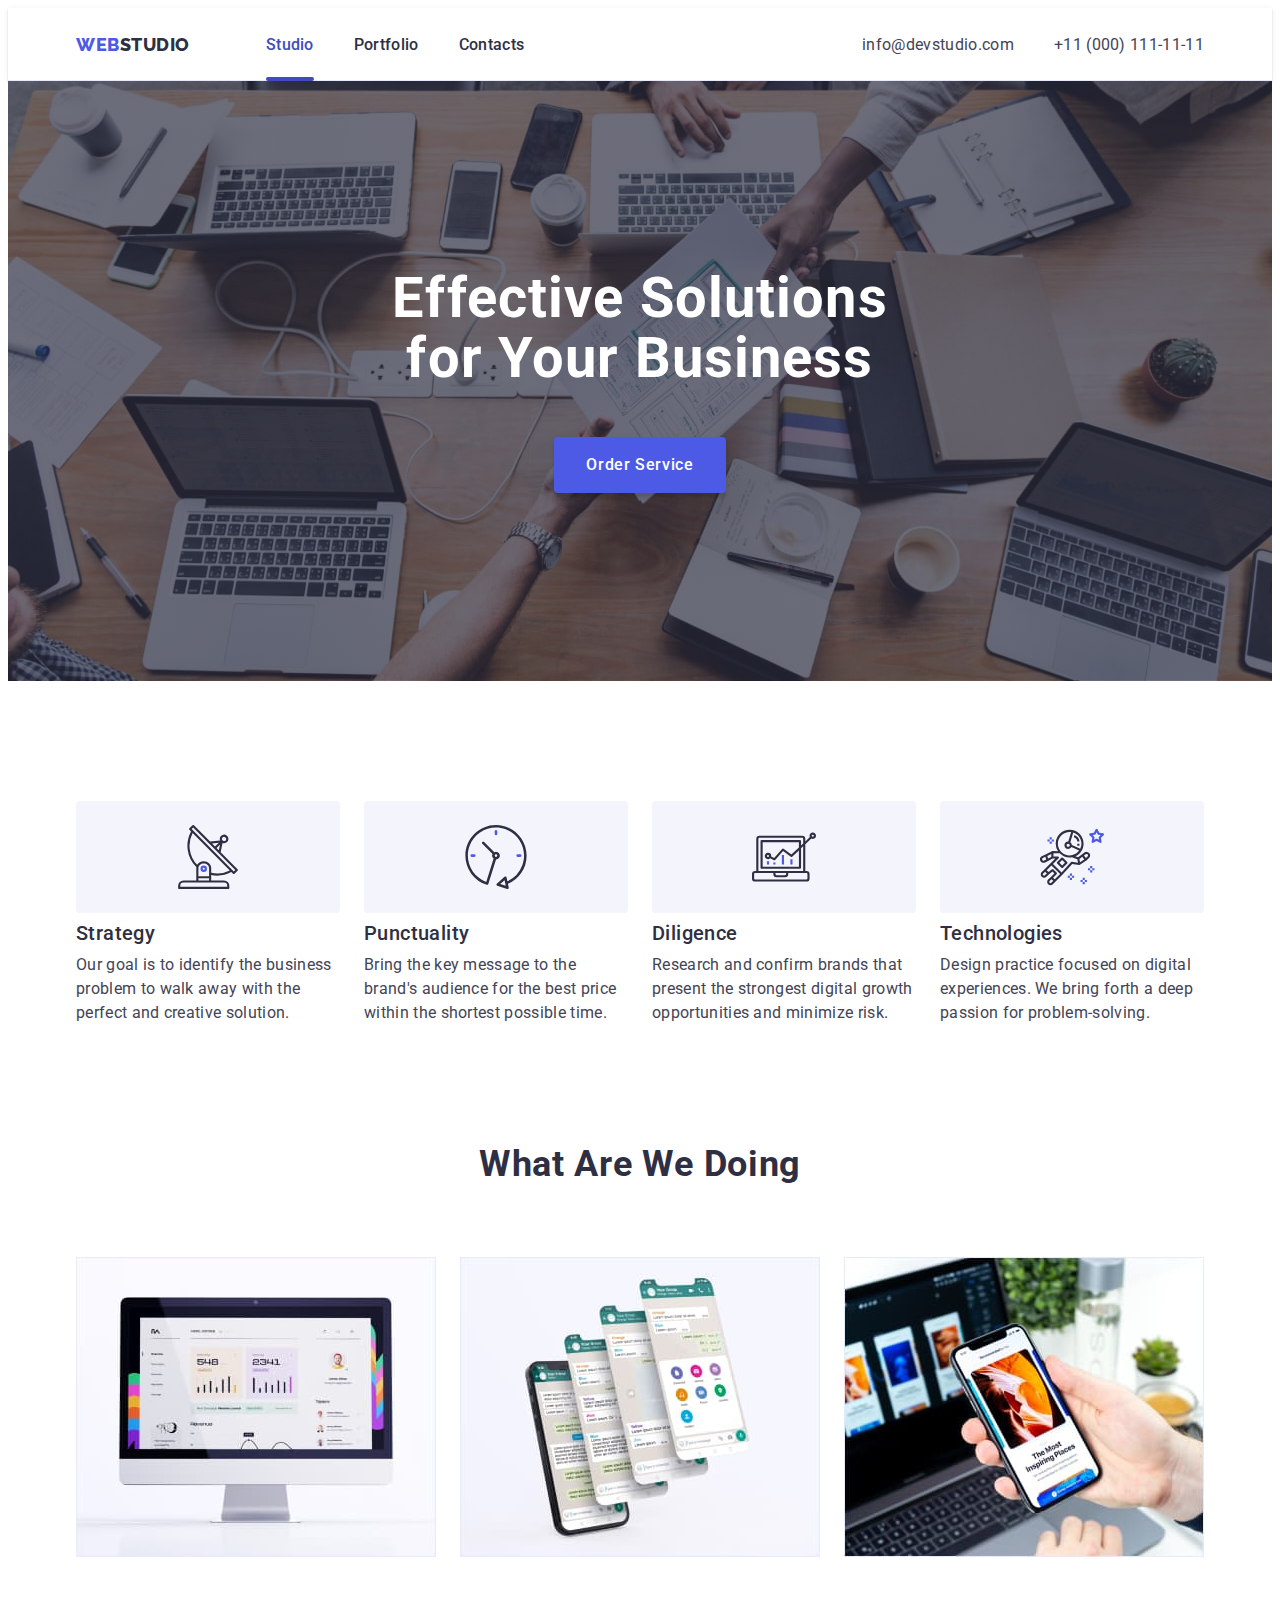
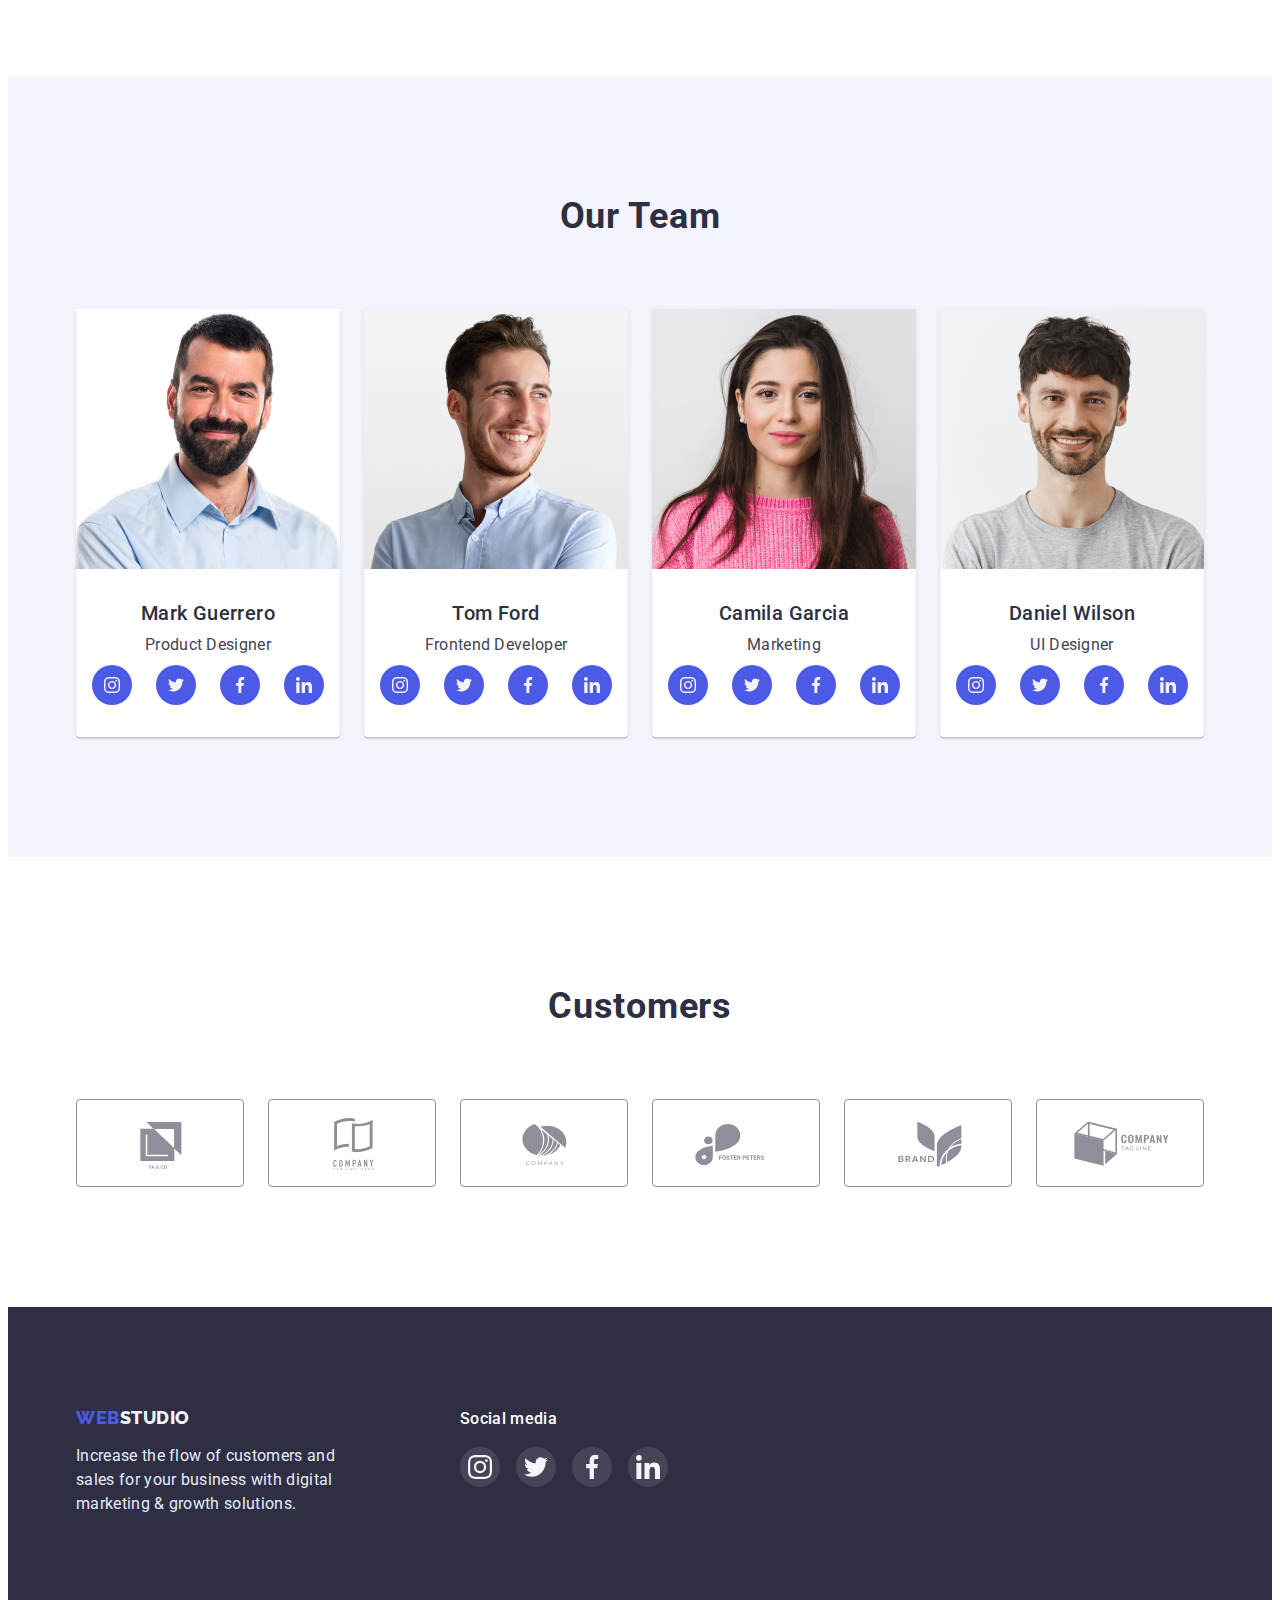
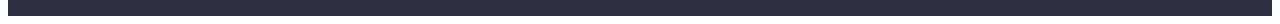
==== commit ba52f680: "Update HW05" ====
--- a/index.html
+++ b/index.html
@@ -31,7 +31,9 @@
             >
             <ul class="site-nav list">
               <li class="site-nav-item">
-                <a href="./index.html" class="site-nav-link link">Studio</a>
+                <a href="./index.html" class="site-nav-link current-page link"
+                  >Studio</a
+                >
               </li>
               <li class="site-nav-item">
                 <a href="./portfolio.html" class="site-nav-link link"
--- a/css/styles.css
+++ b/css/styles.css
@@ -82,6 +82,9 @@
 }
 
 .nav-box {
+  position: relative;
+  left: 0;
+  top: 1px;
   display: flex;
 }
 
@@ -128,12 +131,30 @@
 
   transition: color 250ms cubic-bezier(0.4, 0, 0.2, 1);
 }
+
+.current-page {
+  color: var(--pressed);
+}
+
+.current-page::after {
+  content: "";
+  position: absolute;
+  left: 0;
+  bottom: 0;
+
+  display: block;
+  width: 100%;
+  height: 4px;
+  border-radius: 2px;
+  background-color: var(--pressed);
+}
+
 .site-nav-link:hover,
 .site-nav-link:focus {
   color: var(--pressed);
 }
 
-.site-nav-link::after {
+/* .site-nav-link::after {
   content: "";
   position: absolute;
   left: 0;
@@ -152,7 +173,7 @@
 .site-nav-link:hover::after,
 .site-nav-link:focus::after {
   opacity: 1;
-}
+} */
 
 .contact {
   margin-left: auto;
@@ -273,16 +294,6 @@
   box-shadow: 0px 3px 1px rgba(0, 0, 0, 0.1), 0px 2px 1px rgba(0, 0, 0, 0.08),
     0px 2px 2px rgba(0, 0, 0, 0.12);
 }
-
-/* .button.primery {
-  color: var(--white);
-  background-color: var(--pressed);
-}
-
-.button.secondary {
-  color: var(--primery-brand);
-  background-color: var(--light);
-} */
 
 /* section 1 */
 .features {
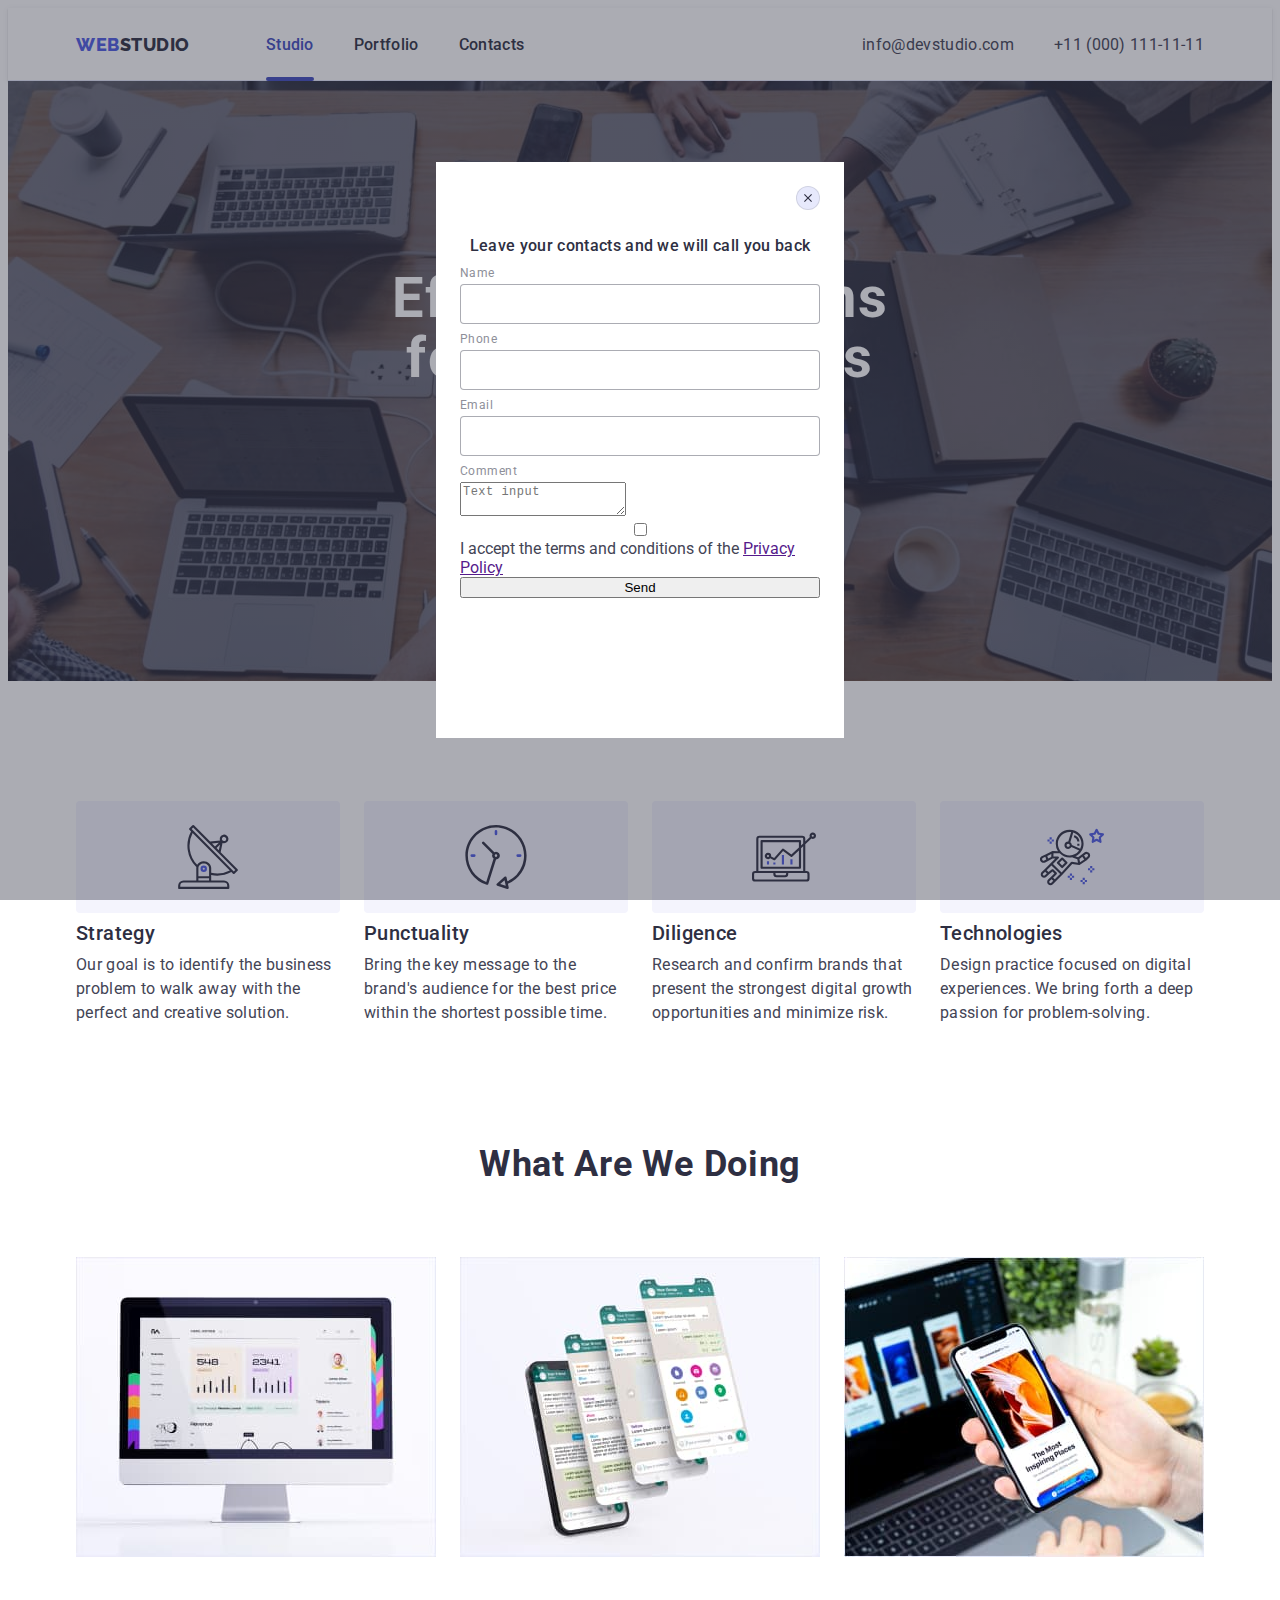
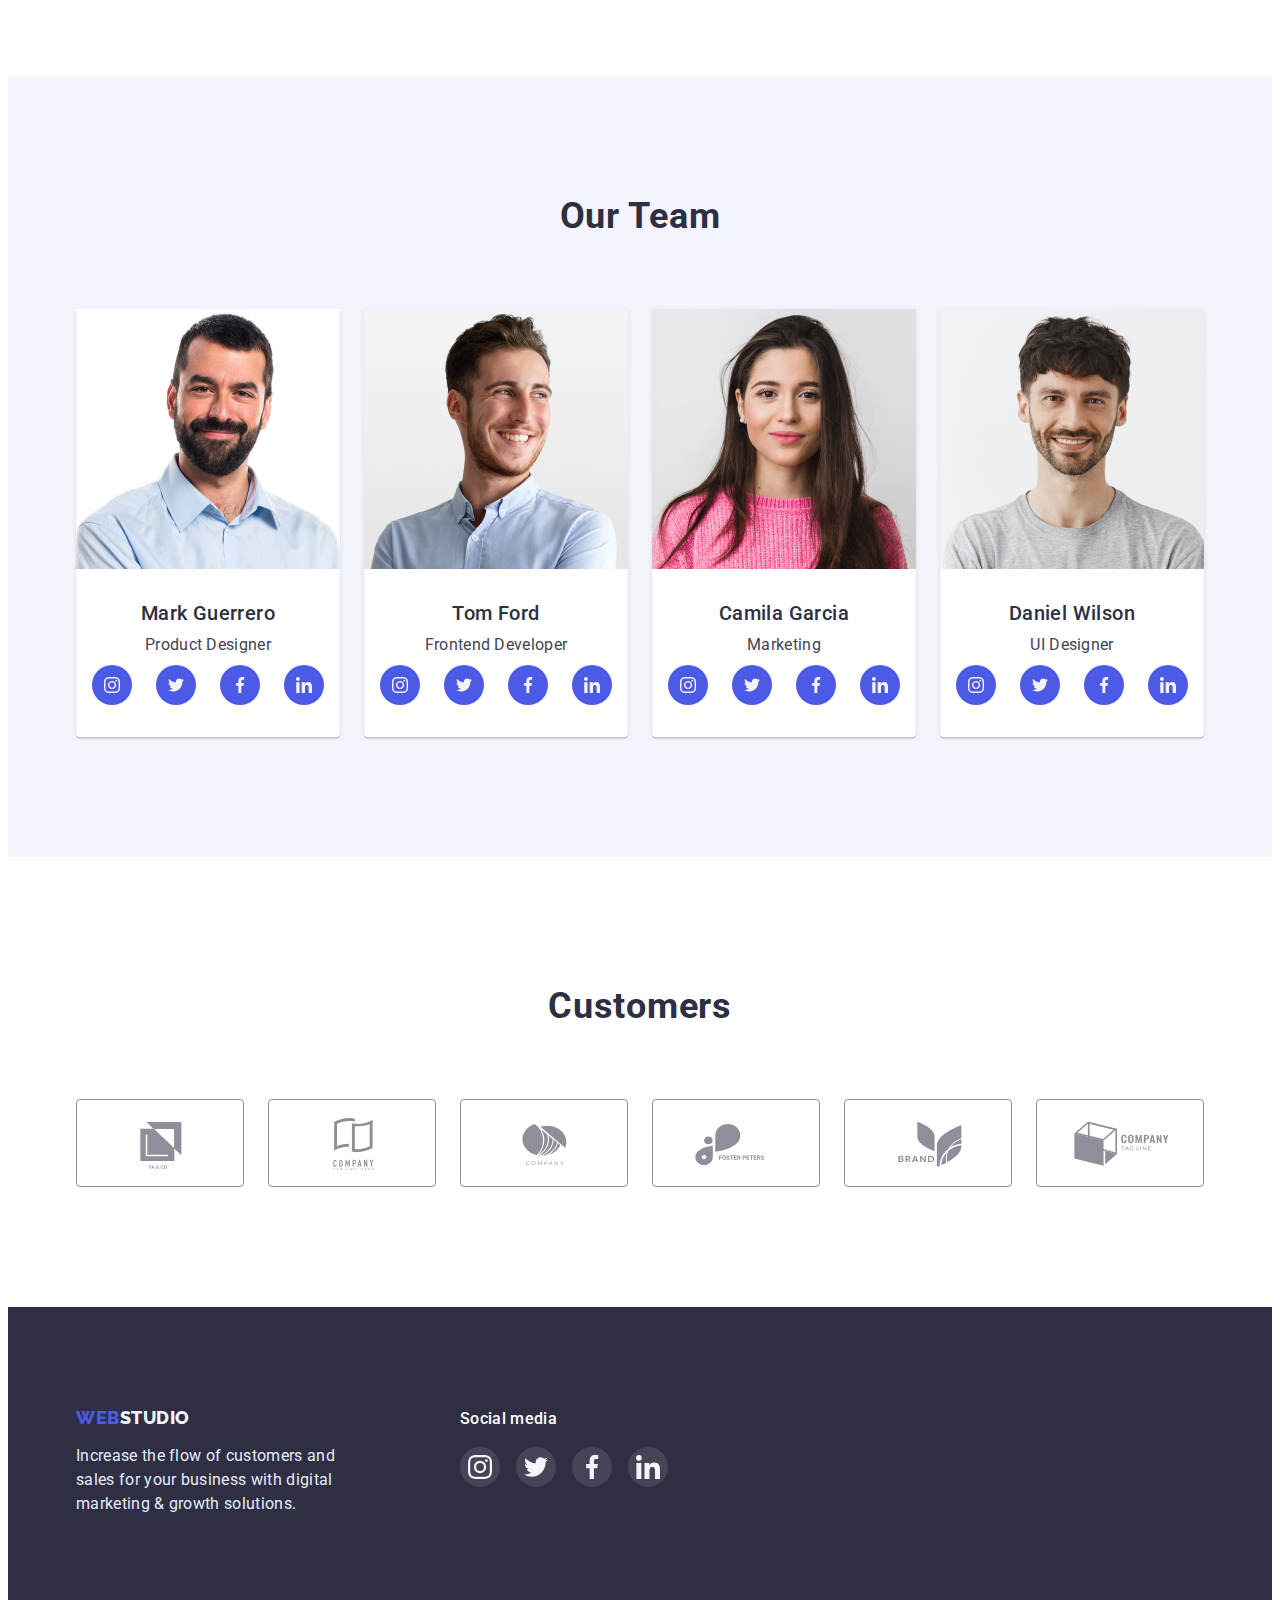
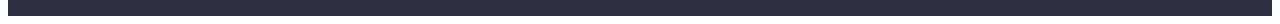
==== commit eda29414: "Update HW06" ====
--- a/index.html
+++ b/index.html
@@ -417,15 +417,65 @@
     </footer>
 
     <!-- Modal window -->
-    <div class="backdrop is-hidden" data-modal>
+    <div class="backdrop" data-modal>
       <div class="modal">
         <button type="button" class="close-modal-btn" data-modal-close>
           <svg class="close-modal-icon" width="8px" height="8px">
             <use href="./images/icons.svg#icon-close-modal"></use>
           </svg>
         </button>
+        <p class="modal-request-text">
+          Leave your contacts and we will call you back
+        </p>
+        <form class="modal-form">
+          <label class="modal-form-field">
+            <span class="modal-form-input-descr">Name</span>
+            <input
+              type="text"
+              name="user_name"
+              class="modal-form-input"
+              required
+              pattern="^[a-zA-Z]+$"
+            />
+          </label>
+          <label class="modal-form-field">
+            <span class="modal-form-input-descr">Phone</span>
+            <input
+              type="tel"
+              name="user_phone"
+              class="modal-form-input"
+              pattern="[0-9]{3}-[0-9]{3}-[0-9]{2}-[0-9]{2}"
+              required
+              title="xxx-xxx-xx-xx"
+            />
+          </label>
+          <label class="modal-form-field">
+            <span class="modal-form-input-descr">Email</span>
+            <input type="email" name="email" class="modal-form-input" />
+          </label>
+          <label class="modal-form-field">
+            <span class="modal-form-input-descr">Comment</span>
+            <textarea
+              name="user_message"
+              class="modal-form-message"
+              placeholder="Text input"
+            ></textarea>
+          </label>
+          <input
+            id="user-policy"
+            type="checkbox"
+            name="user_policy"
+            class="modal-form-check"
+          />
+          <label for="user-policy" class="modal-form-check-descr"
+            >I accept the terms and conditions of the
+            <a href="">Privacy Policy</a></label
+          >
+          <button type="submit" class="modal-form-submit">Send</button>
+        </form>
       </div>
     </div>
+
     <script src="./js/madal.js"></script>
   </body>
 </html>
--- a/css/styles.css
+++ b/css/styles.css
@@ -245,8 +245,7 @@
   border-radius: 4px;
   box-shadow: 0px 4px 4px rgba(0, 0, 0, 0.15);
 
-  transition: color 250ms cubic-bezier(0.4, 0, 0.2, 1),
-    background-color 250ms cubic-bezier(0.4, 0, 0.2, 1);
+  transition: background-color 250ms cubic-bezier(0.4, 0, 0.2, 1);
 
   color: var(--white);
   background-color: var(--primery-brand);
@@ -260,7 +259,6 @@
 .button:hover,
 .button:focus {
   background-color: var(--pressed);
-  color: var(--white);
   border-color: transparent;
   outline: none;
 }
@@ -282,6 +280,7 @@
 
   transition: color 250ms cubic-bezier(0.4, 0, 0.2, 1),
     background-color 250ms cubic-bezier(0.4, 0, 0.2, 1),
+    border-color 250ms cubic-bezier(0.4, 0, 0.2, 1),
     box-shadow 250ms cubic-bezier(0.4, 0, 0.2, 1);
 }
 
@@ -458,7 +457,6 @@
 
 .customers-link:hover,
 .customers-link:focus {
-  color: var(--pressed);
   border-color: var(--pressed);
 }
 
@@ -663,6 +661,8 @@
   transform: translate(-50%, -50%);
   width: 408px;
   height: 576px;
+  padding: 72px 24px 24px;
+
   background-color: var(--white);
 }
 
@@ -699,3 +699,51 @@
 .close-modal-btn:focus .close-modal-icon {
   fill: var(--white);
 }
+
+/* Modal ofrm */
+.modal-form {
+  display: flex;
+  flex-direction: column;
+}
+
+.modal-request-text {
+  font-weight: 500;
+  font-size: 16px;
+  line-height: 1.5;
+  text-align: center;
+  letter-spacing: 0.02em;
+
+  color: var(--title-text-color);
+}
+
+.modal-form-field {
+  margin-top: 8px;
+}
+
+.modal-form-input-descr {
+  display: block;
+
+  font-size: 12px;
+  line-height: 1.17;
+  letter-spacing: 0.04em;
+
+  color: var(--subtitle-text);
+}
+
+.modal-form-message {
+  margin-top: 4px;
+  font-size: 12px;
+  line-height: 1.17;
+  letter-spacing: 0.04em;
+
+  color: var(--subtitle-text);
+}
+
+.modal-form-input {
+  width: 100%;
+  height: 40px;
+  border: 1px solid rgba(46, 47, 66, 0.4);
+  border-radius: 4px;
+  margin-top: 4px;
+  padding-left: 38px;
+}
